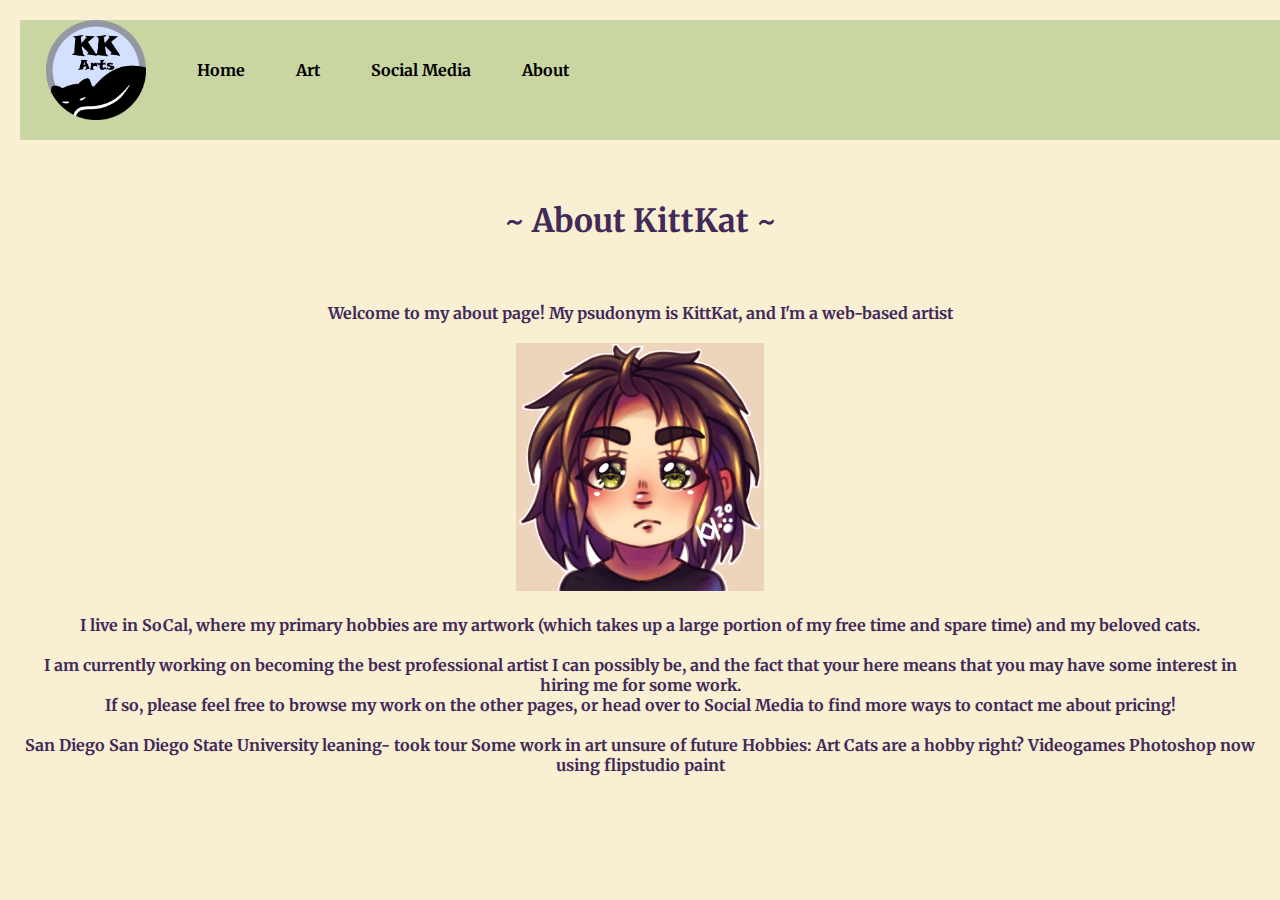
==== pages/aboutme.html @ 99ec143a "updated aboutpage" ====
<!DOCTYPE html>
<head><link rel="icon" href="../pics/cornerlogo.png"></head>
<header id="homepage-header">
    <title>About Me</title>
    <meta charset="utf-8"/>
    <link href="https://fonts.googleapis.com/css2?family=Merriweather&display=swap" rel="stylesheet">
    <link rel="stylesheet" type="text/css" href="../main.css">

    <nav id="navigation">
        <ul id="navflavor"> 
          <li id="navitem"><a href="https://kittkatarts.com/index.html"><img src="../pics/cornerlogo.png" alt="pfp" height="100" width="100"></a></li>
          <li id="navitem"><a href = "../index.html" style="text-decoration:none"> Home</a></li>
          <li id="navitem"><a href = "../pages/art.html" style="text-decoration:none"> Art</li>
          <li id="navitem"><a href = "../pages/socialmedia.html" style="text-decoration:none"> Social Media</a></li>
          <li id="navitem"><a href = "../pages/aboutme.html" style="text-decoration:none"> About</a></li>
        </ul>
      </nav>

</header>
<br><br>
<h1 id="bannertext">~ About KittKat ~</h1>
<br><br>
<body id="aboutmetext">
      Welcome to my about page! My psudonym is KittKat, and I'm a web-based artist 
      <br><br>
<img src="../pics/pfp.png" height="20%" width="20%">
      <br><br>
      I live in SoCal, where my primary hobbies are my artwork (which takes up a large portion of my free time and spare time) and my beloved cats. 
      <br><br>
      I am currently working on becoming the best professional artist I can possibly be, and the fact that your here means that you may have some 
      interest in hiring me for some work. <br>
      If so, please feel free to browse my work on the other pages, or head over to Social Media to find more ways to contact me about pricing! 
      <br><br>
      San Diego
      San Diego State University leaning- took tour 
      Some work in art unsure of future 
      Hobbies: Art Cats are a hobby right? Videogames
      Photoshop now using flipstudio paint
    </body>
<footer></footer>
</html>
---- main.css ----
html,
/* General */
a { color: inherit; } /*Quick fix to make links grab the color I want them to be */
#navigation /* The Navbar */{
  width: 98.95vw;
  background-color: #cad6a1;
  vertical-align: middle;
  position: relative;
  height: 120px;
}
#navitem /* Navbar items */{
    margin: 0 2vw;
    font-family: 'Merriweather', serif;
    line-height: 100px;
    color: black;
}
#navflavor /* Navbar Organization */{
    margin: 0;
    padding: 0;
    display: flex;
    color: #9abe9c;
    list-style: none;
    font-weight: bold;
    text-align: center;
  } 


  /* H O M E P A G E */
  body /* Main Page Colors and Text */{
    margin: 0;
    padding: 0;
    background: #f9efd3;
    font-family: 'Merriweather', serif;
  }
  #bannertext /* Opening Text for Beginning of Page*/{
    text-align: center;
    color: #412958;
  }
#collage .column /* Photo collage first page*/{
  padding: 0 4px;
  justify-items: center;
}
#center-collage /*Centering div for collage*/{
  display:flex; 
  justify-content: center; 
}
#collage .column img /* Photo collage first page images*/{
  height: 200px;
  width: 200px;
}
#collage .column img:hover {
  transform: scale(1.5); /* Animation sizing */
}

/* A R T */

/* A B O U T */
#aboutmetext {
  font-weight: bold;
  text-align: center;
  color: #412958;
  margin: 20px;
}
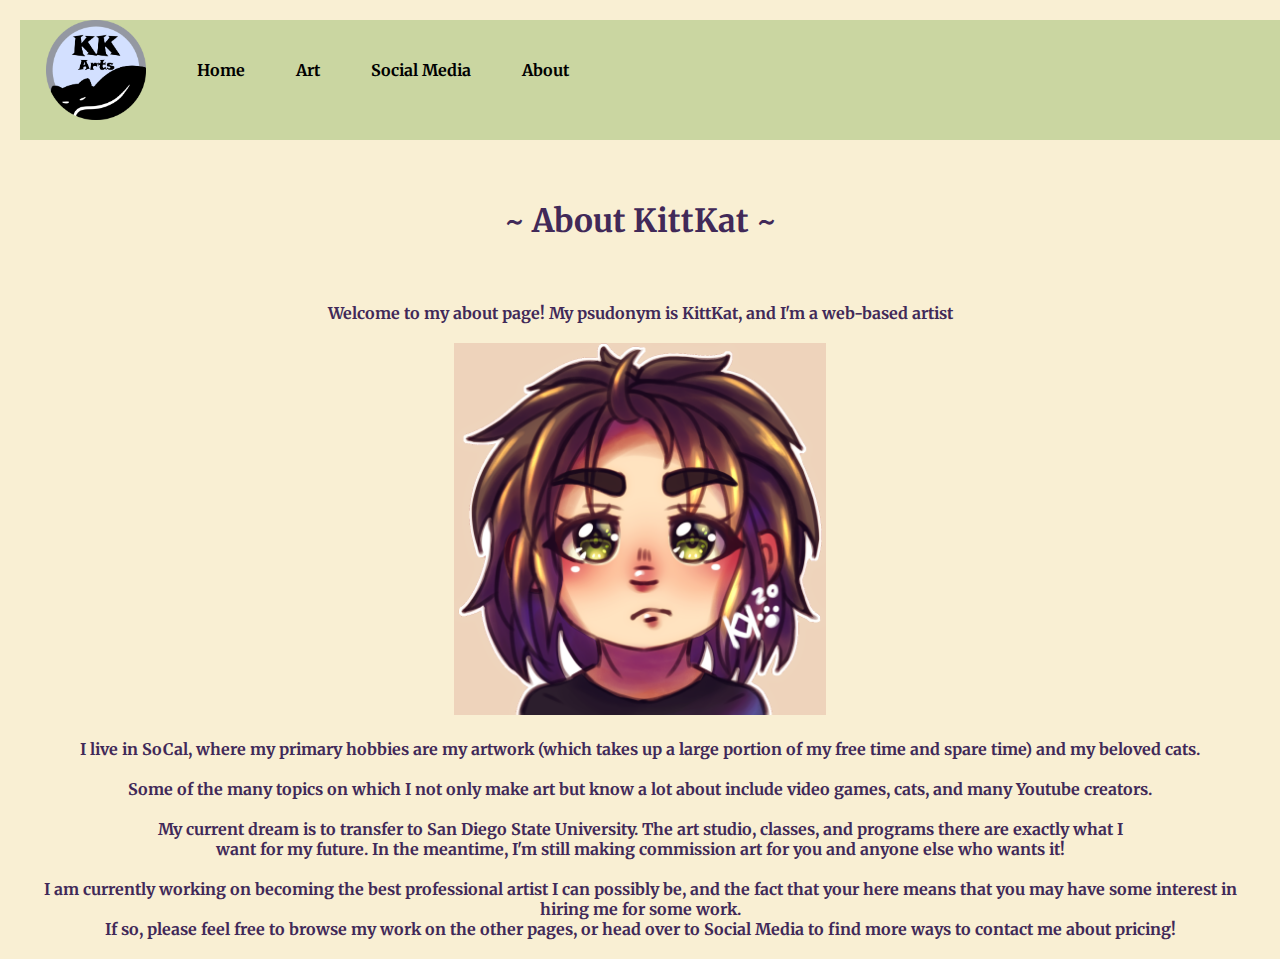
==== commit 76b64c5b: "about me fleshed out" ====
--- a/pages/aboutme.html
+++ b/pages/aboutme.html
@@ -23,19 +23,18 @@
 <body id="aboutmetext">
       Welcome to my about page! My psudonym is KittKat, and I'm a web-based artist 
       <br><br>
-<img src="../pics/pfp.png" height="20%" width="20%">
+<img src="../pics/pfp.png" height="30%" width="30%">
       <br><br>
       I live in SoCal, where my primary hobbies are my artwork (which takes up a large portion of my free time and spare time) and my beloved cats. 
+      <br><br>
+      Some of the many topics on which I not only make art but know a lot about include video games, cats, and many Youtube creators. 
+      <br><br>
+      My current dream is to transfer to San Diego State University. The art studio, classes, and programs there are exactly what I<br>
+      want for my future. In the meantime, I'm still making commission art for you and anyone else who wants it!
       <br><br>
       I am currently working on becoming the best professional artist I can possibly be, and the fact that your here means that you may have some 
       interest in hiring me for some work. <br>
       If so, please feel free to browse my work on the other pages, or head over to Social Media to find more ways to contact me about pricing! 
-      <br><br>
-      San Diego
-      San Diego State University leaning- took tour 
-      Some work in art unsure of future 
-      Hobbies: Art Cats are a hobby right? Videogames
-      Photoshop now using flipstudio paint
     </body>
 <footer></footer>
 </html>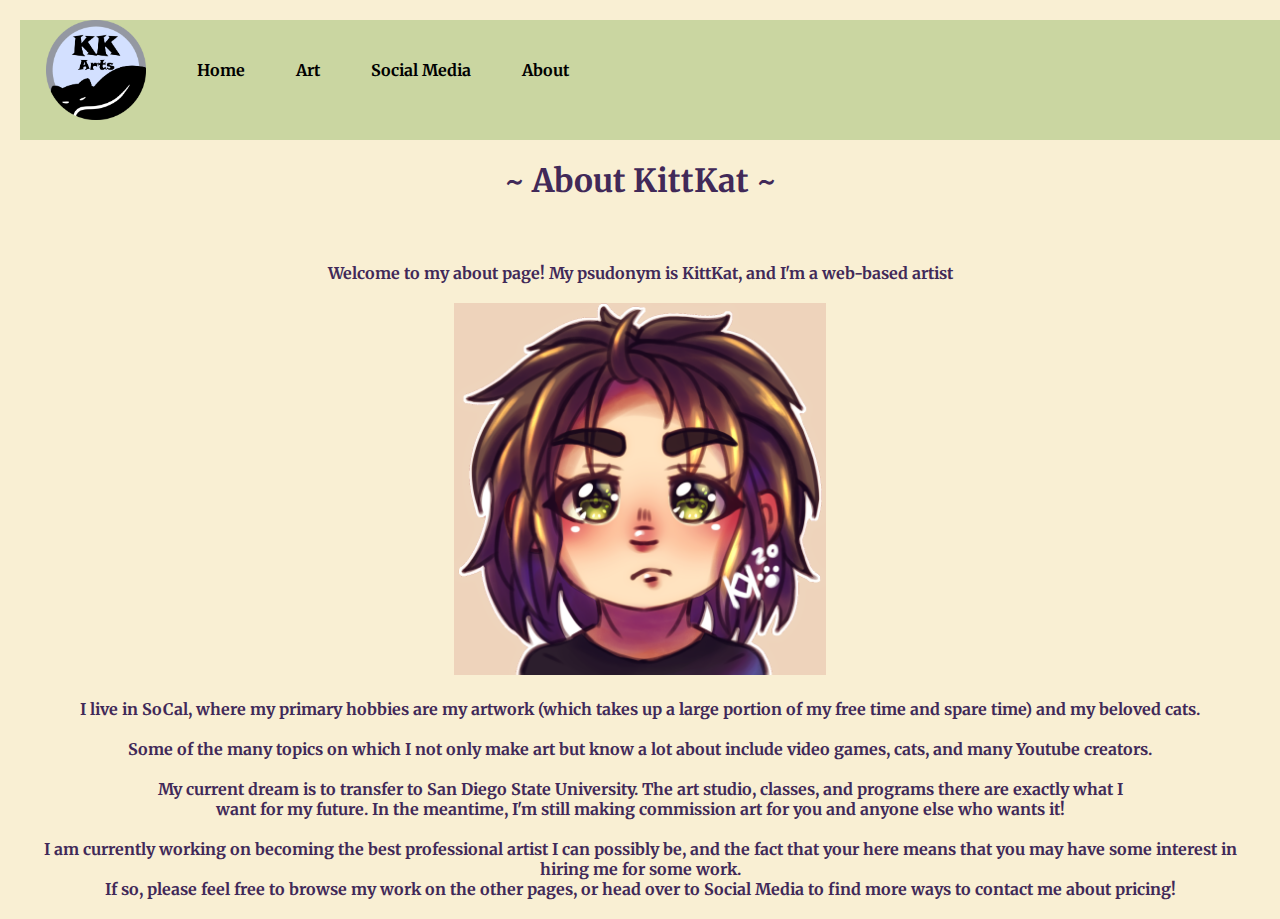
==== commit 9cdf9727: "images updated and top text added" ====
--- a/pages/aboutme.html
+++ b/pages/aboutme.html
@@ -17,7 +17,6 @@
       </nav>
 
 </header>
-<br><br>
 <h1 id="bannertext">~ About KittKat ~</h1>
 <br><br>
 <body id="aboutmetext">
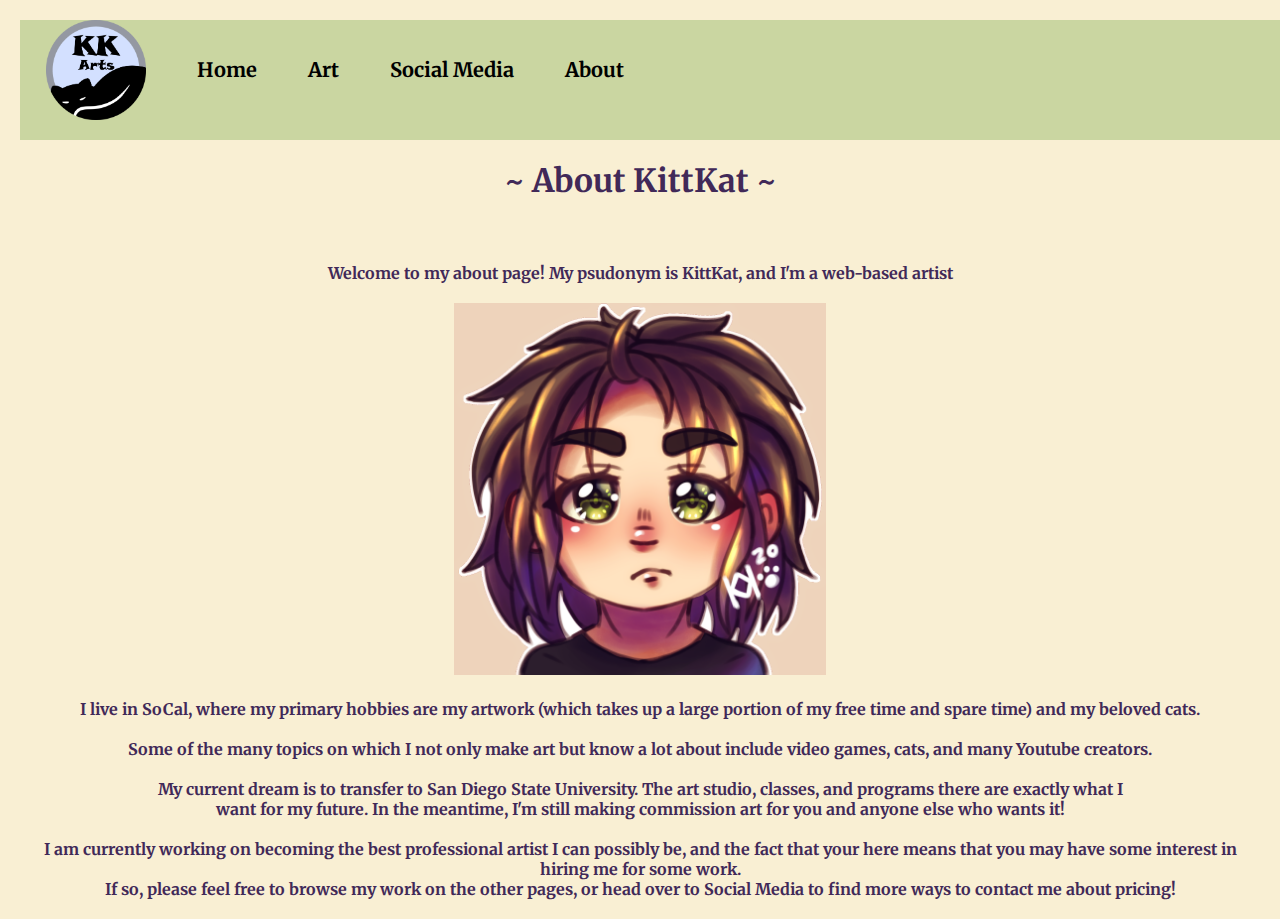
==== commit a1bef108: "Samsung 5g complete" ====
--- a/pages/aboutme.html
+++ b/pages/aboutme.html
@@ -1,5 +1,16 @@
 <!DOCTYPE html>
-<head><link rel="icon" href="../pics/cornerlogo.png"></head>
+<head><!-- Global site tag (gtag.js) - Google Analytics -->
+  <script async src="https://www.googletagmanager.com/gtag/js?id=G-CW1ZYFHC16"></script>
+  <script>
+    window.dataLayer = window.dataLayer || [];
+    function gtag(){dataLayer.push(arguments);}
+    gtag('js', new Date());
+  
+    gtag('config', 'G-CW1ZYFHC16');
+  </script>
+  <link rel="icon" href="./pics/cornerlogo.png">
+  <meta content="width=device-width, initial-scale=1" name="viewport" />
+</head>
 <header id="homepage-header">
     <title>About Me</title>
     <meta charset="utf-8"/>
--- a/main.css
+++ b/main.css
@@ -13,6 +13,12 @@
     font-family: 'Merriweather', serif;
     line-height: 100px;
     color: black;
+    font-size: 20px;
+}
+#navitem img /* Navbar Image */{
+  width:100px;
+  height:100px;
+  margin-top:none;
 }
 #navflavor /* Navbar Organization */{
     margin: 0;
@@ -23,7 +29,9 @@
     font-weight: bold;
     text-align: center;
   } 
-
+  a:link {
+    text-decoration: none;
+  }
 
   /* H O M E P A G E */
   body /* Main Page Colors and Text */{
@@ -47,9 +55,10 @@
 #collage .column img /* Photo collage first page images*/{
   height: 200px;
   width: 200px;
+  padding: 0px, 0px;
 }
 #collage .column img:hover {
-  transform: scale(1.5); /* Animation sizing */
+  transform: scale(1.8); /* Animation sizing */
 }
 
 /* A R T */
@@ -60,4 +69,28 @@
   text-align: center;
   color: #412958;
   margin: 20px;
+}
+
+/* S O C I A L M E D I A */
+
+#socialmediatext {
+color: #412958;
+font-weight: bold;
+padding: 20px;
+}
+
+/*Galaxy S5 */
+@media only screen and (min-width:300px) and (max-width:400px) {
+  #navitem /* Navbar items */{
+    font-size: 15px;
+}
+#navitem img /* Navbar Image */{
+  width:50px;
+  height:50px;
+  margin-top:20px;
+}
+#collage .column img /* Photo collage first page images*/{
+  height: 360px;
+  width: 360px;
+}
 }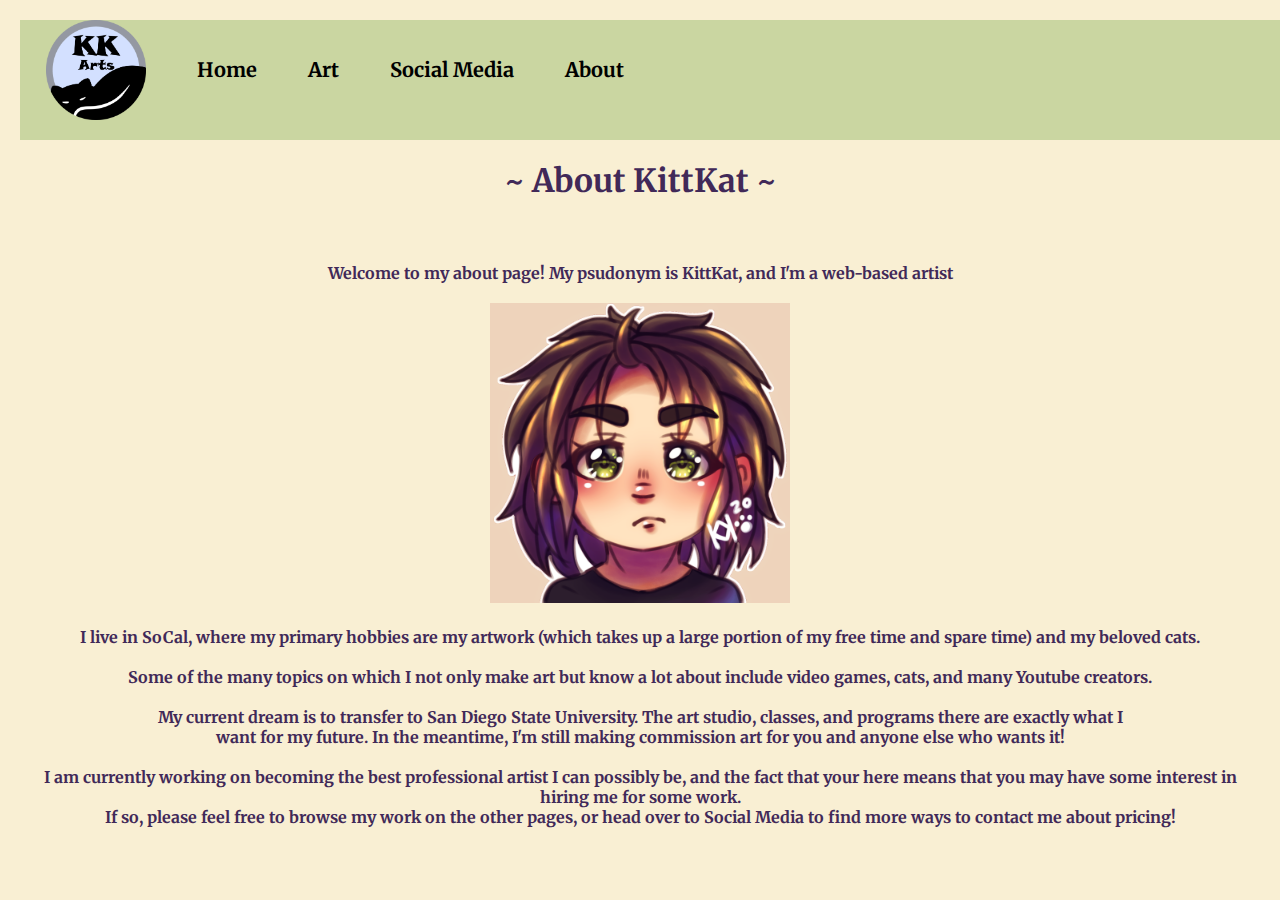
==== commit a4157ac2: "Code cleaning no visible changes" ====
--- a/pages/aboutme.html
+++ b/pages/aboutme.html
@@ -10,13 +10,12 @@
   </script>
   <link rel="icon" href="./pics/cornerlogo.png">
   <meta content="width=device-width, initial-scale=1" name="viewport" />
+  <meta charset="utf-8"/>
+  <link href="https://fonts.googleapis.com/css2?family=Merriweather&display=swap" rel="stylesheet">
+  <link rel="stylesheet" type="text/css" href="../main.css">
+  <title>About Me</title>
 </head>
 <header id="homepage-header">
-    <title>About Me</title>
-    <meta charset="utf-8"/>
-    <link href="https://fonts.googleapis.com/css2?family=Merriweather&display=swap" rel="stylesheet">
-    <link rel="stylesheet" type="text/css" href="../main.css">
-
     <nav id="navigation">
         <ul id="navflavor"> 
           <li id="navitem"><a href="https://kittkatarts.com/index.html"><img src="../pics/cornerlogo.png" alt="pfp" height="100" width="100"></a></li>
@@ -26,14 +25,13 @@
           <li id="navitem"><a href = "../pages/aboutme.html" style="text-decoration:none"> About</a></li>
         </ul>
       </nav>
-
 </header>
 <h1 id="bannertext">~ About KittKat ~</h1>
 <br><br>
 <body id="aboutmetext">
       Welcome to my about page! My psudonym is KittKat, and I'm a web-based artist 
       <br><br>
-<img src="../pics/pfp.png" height="30%" width="30%">
+<img src="../pics/pfp.png" id="aboutmeimg">
       <br><br>
       I live in SoCal, where my primary hobbies are my artwork (which takes up a large portion of my free time and spare time) and my beloved cats. 
       <br><br>
--- a/main.css
+++ b/main.css
@@ -70,6 +70,10 @@
   color: #412958;
   margin: 20px;
 }
+#aboutmeimg {
+  height:300px; 
+  width:300px;
+}
 
 /* S O C I A L M E D I A */
 
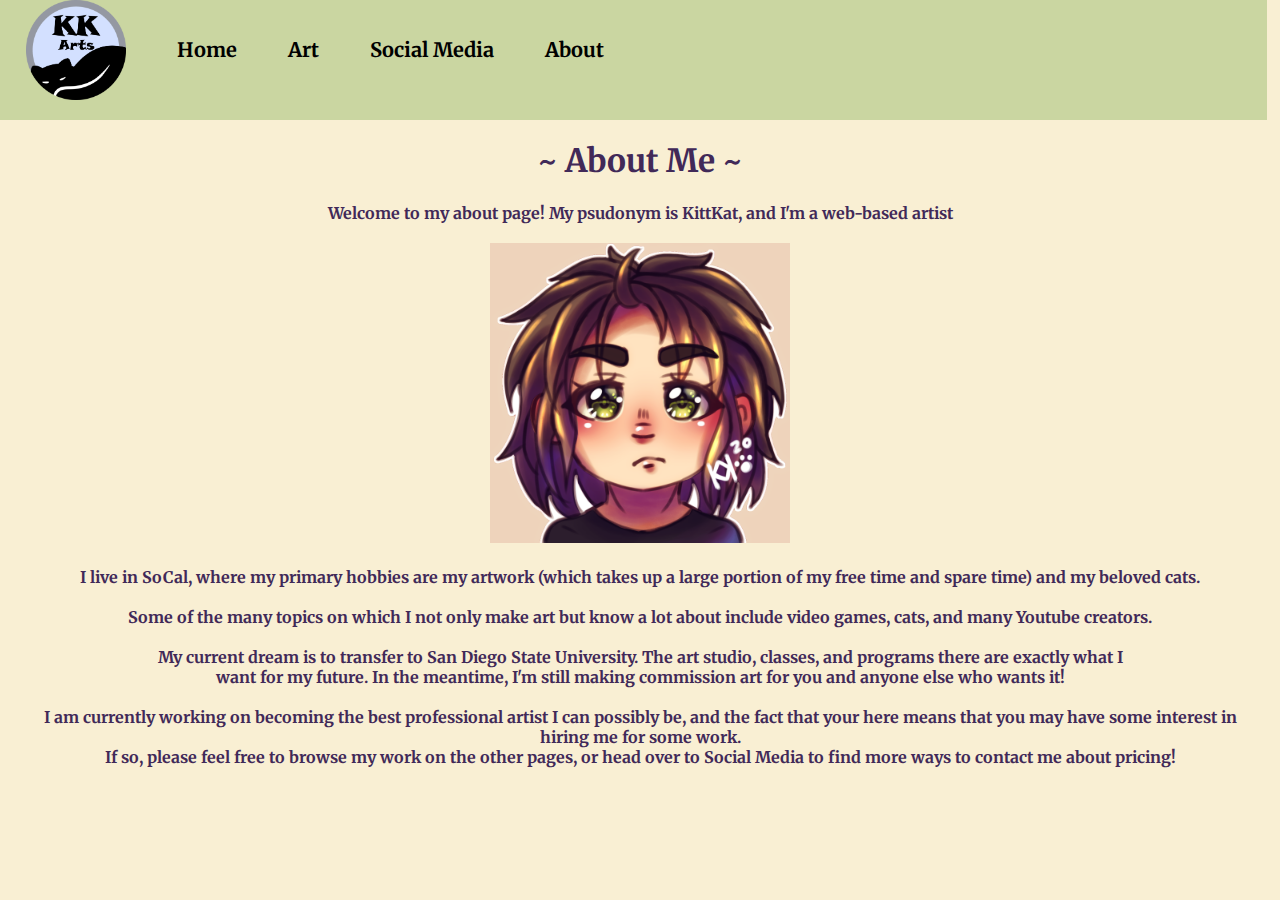
==== commit e098c0f2: "Banner fix" ====
--- a/pages/aboutme.html
+++ b/pages/aboutme.html
@@ -13,36 +13,37 @@
   <meta charset="utf-8"/>
   <link href="https://fonts.googleapis.com/css2?family=Merriweather&display=swap" rel="stylesheet">
   <link rel="stylesheet" type="text/css" href="../main.css">
-  <title>About Me</title>
+  <title>Art</title>
 </head>
-<header id="homepage-header">
-    <nav id="navigation">
-        <ul id="navflavor"> 
-          <li id="navitem"><a href="https://kittkatarts.com/index.html"><img src="../pics/cornerlogo.png" alt="pfp" height="100" width="100"></a></li>
-          <li id="navitem"><a href = "../index.html" style="text-decoration:none"> Home</a></li>
-          <li id="navitem"><a href = "../pages/art.html" style="text-decoration:none"> Art</li>
-          <li id="navitem"><a href = "../pages/socialmedia.html" style="text-decoration:none"> Social Media</a></li>
-          <li id="navitem"><a href = "../pages/aboutme.html" style="text-decoration:none"> About</a></li>
-        </ul>
-      </nav>
+<header>
+  <nav id="navigation">
+    <ul id="navflavor"> 
+      <li id="navitem"><a href="https://kittkatarts.com/index.html"><img src="../pics/cornerlogo.png" alt="pfp"></a></li>
+      <li id="navitem"><a href="../index.html"> Home</a></li>
+      <li id="navitem"><a href="art.html"> Art</a></li>
+      <li id="navitem"><a href="socialmedia.html"> Social Media</a></li>
+      <li id="navitem"><a href="aboutme.html"> About</a></li>
+    </ul>
+  </nav>
 </header>
-<h1 id="bannertext">~ About KittKat ~</h1>
-<br><br>
-<body id="aboutmetext">
-      Welcome to my about page! My psudonym is KittKat, and I'm a web-based artist 
-      <br><br>
+<h1 id="bannertext">~ About Me ~</h1>
+<body>
+    <p id="aboutmetext">
+    Welcome to my about page! My psudonym is KittKat, and I'm a web-based artist 
+    <br><br>
 <img src="../pics/pfp.png" id="aboutmeimg">
-      <br><br>
-      I live in SoCal, where my primary hobbies are my artwork (which takes up a large portion of my free time and spare time) and my beloved cats. 
-      <br><br>
-      Some of the many topics on which I not only make art but know a lot about include video games, cats, and many Youtube creators. 
-      <br><br>
-      My current dream is to transfer to San Diego State University. The art studio, classes, and programs there are exactly what I<br>
-      want for my future. In the meantime, I'm still making commission art for you and anyone else who wants it!
-      <br><br>
-      I am currently working on becoming the best professional artist I can possibly be, and the fact that your here means that you may have some 
-      interest in hiring me for some work. <br>
-      If so, please feel free to browse my work on the other pages, or head over to Social Media to find more ways to contact me about pricing! 
-    </body>
+    <br><br>
+    I live in SoCal, where my primary hobbies are my artwork (which takes up a large portion of my free time and spare time) and my beloved cats. 
+    <br><br>
+    Some of the many topics on which I not only make art but know a lot about include video games, cats, and many Youtube creators. 
+    <br><br>
+    My current dream is to transfer to San Diego State University. The art studio, classes, and programs there are exactly what I<br>
+    want for my future. In the meantime, I'm still making commission art for you and anyone else who wants it!
+    <br><br>
+    I am currently working on becoming the best professional artist I can possibly be, and the fact that your here means that you may have some 
+    interest in hiring me for some work. <br>
+    If so, please feel free to browse my work on the other pages, or head over to Social Media to find more ways to contact me about pricing! 
+  </p>
+</body>
 <footer></footer>
 </html>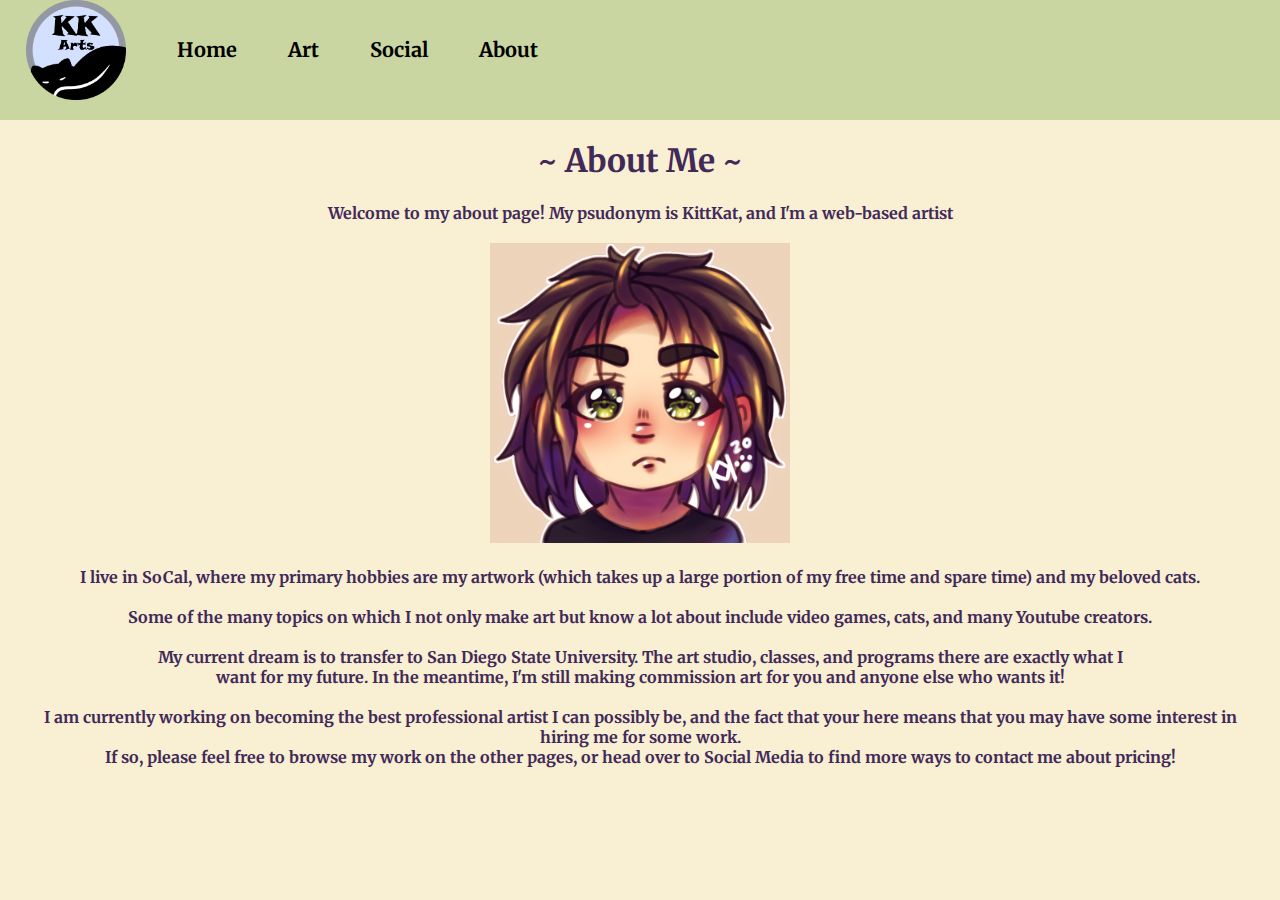
==== commit e2fd2c2a: "Social Media is now Social" ====
--- a/pages/aboutme.html
+++ b/pages/aboutme.html
@@ -21,7 +21,7 @@
       <li id="navitem"><a href="https://kittkatarts.com/index.html"><img src="../pics/cornerlogo.png" alt="pfp"></a></li>
       <li id="navitem"><a href="../index.html"> Home</a></li>
       <li id="navitem"><a href="art.html"> Art</a></li>
-      <li id="navitem"><a href="socialmedia.html"> Social Media</a></li>
+      <li id="navitem"><a href="socialmedia.html"> Social</a></li>
       <li id="navitem"><a href="aboutme.html"> About</a></li>
     </ul>
   </nav>
--- a/main.css
+++ b/main.css
@@ -2,7 +2,7 @@
 /* General */
 a { color: inherit; } /*Quick fix to make links grab the color I want them to be */
 #navigation /* The Navbar */{
-  width: 98.95vw;
+  width: 100%;
   background-color: #cad6a1;
   vertical-align: middle;
   position: relative;
@@ -32,7 +32,13 @@
   a:link {
     text-decoration: none;
   }
-
+  .center {
+    display: inline-grid;
+    margin: 0px auto;
+  }
+  #mobilehide {
+    display:initial;
+  }
   /* H O M E P A G E */
   body /* Main Page Colors and Text */{
     margin: 0;
@@ -44,24 +50,19 @@
     text-align: center;
     color: #412958;
   }
-#collage .column /* Photo collage first page*/{
-  padding: 0 4px;
-  justify-items: center;
-}
-#center-collage /*Centering div for collage*/{
-  display:flex; 
-  justify-content: center; 
-}
-#collage .column img /* Photo collage first page images*/{
-  height: 200px;
-  width: 200px;
-  padding: 0px, 0px;
-}
-#collage .column img:hover {
-  transform: scale(1.8); /* Animation sizing */
-}
 
 /* A R T */
+  #artcollage {
+    margin: auto;
+    width:80%;
+  }
+  #artcollage img {
+    height:400px;
+    width:auto;
+  }
+  #artcollage img:hover {
+    transform: scale(1.5); /* Animation sizing */
+  }
 
 /* A B O U T */
 #aboutmetext {
@@ -81,6 +82,7 @@
 color: #412958;
 font-weight: bold;
 padding: 20px;
+text-align: center;
 }
 
 /*Galaxy S5 */
@@ -93,8 +95,23 @@
   height:50px;
   margin-top:20px;
 }
-#collage .column img /* Photo collage first page images*/{
-  height: 360px;
-  width: 360px;
+#navigation /* The Navbar */{
+  height: 100px;
+}
+#artcollage img {
+  height:400px;
+  width:100%;
+  align-content: center;
+  margin: 0px, 20px;
+}
+.center {
+  display: block;
+  margin: 10px auto;
+}
+#mobilehide {
+  display:none;
+}
+#artcollage {
+  width:100%;
 }
 }